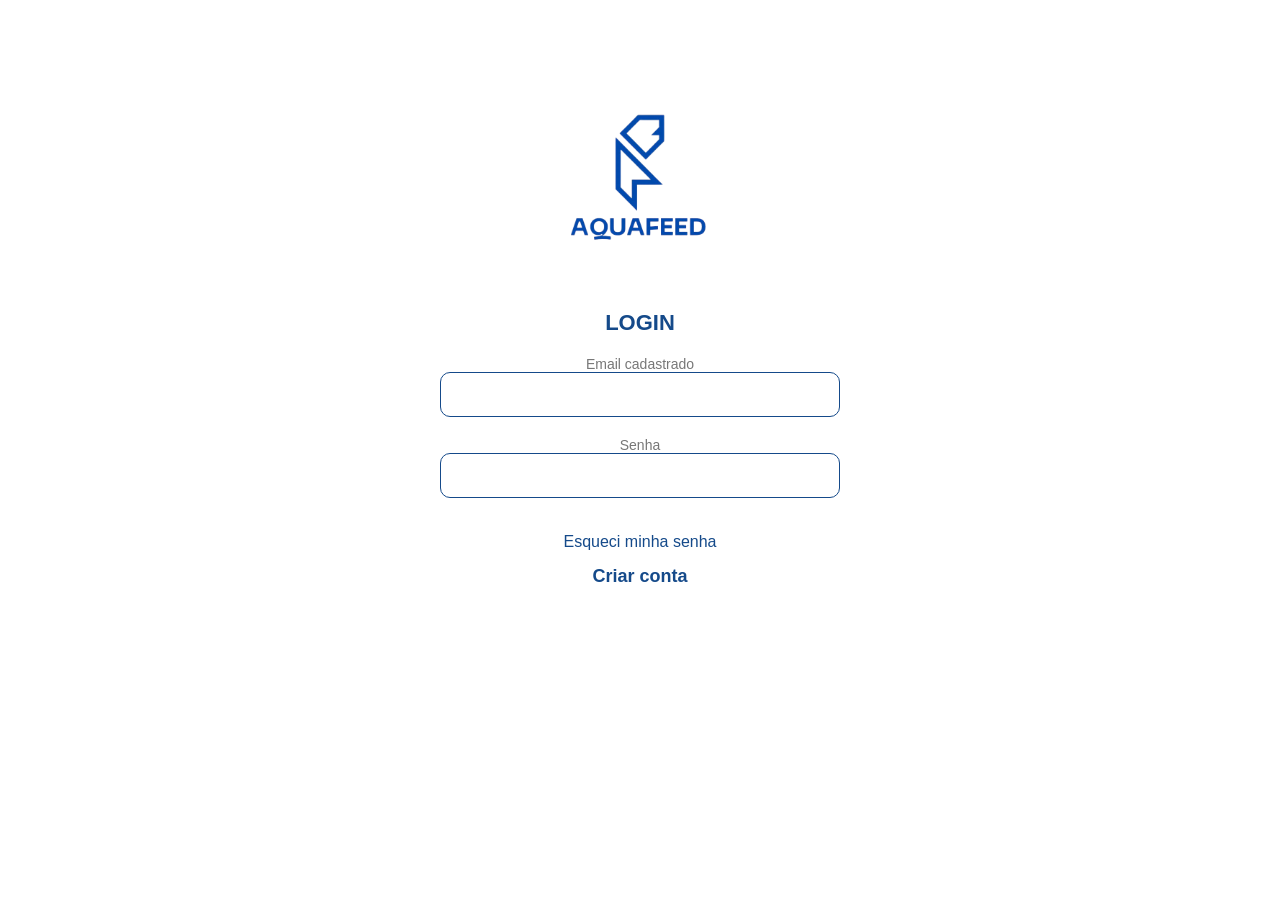
==== index.html @ aeac720f "Primeira tela de login AQUAFEED" ====
<!DOCTYPE html>
<html lang="pt-BR">

<head>
    <meta charset="UTF-8">
    <meta name="viewport" content="width=device-width, initial-scale=1.0">

    <title>AQUAFEED</title>

    <link rel="stylesheet" href="style.css">
</head>

<body>

    <main class="container">

        <img src="logo.png" alt="Logo Aquafeed" class="logo">

        <h1>LOGIN</h1>

        <label>Email cadastrado</label>
        <input type="email">

        <label>Senha</label>
        <input type="password">

        <a href="#">Esqueci minha senha</a>

        <a href="#" class="criar-conta">
            Criar conta
        </a>

    </main>


    <script src="script.js"></script>

</body>

</html>
---- style.css ----
* {
    margin: 0;
    padding: 0;
    box-sizing: border-box;
}


body {
    font-family: Arial, sans-serif;
    background: white;
}


.container {

    width: 90%;
    max-width: 400px;

    margin: auto;
    margin-top: 80px;

    display: flex;
    flex-direction: column;
    align-items: center;

}


.logo {

    width: 180px;
    margin-bottom: 50px;

}


h1 {

    color: #154a8a;
    font-size: 22px;

    margin-bottom: 20px;

}


label {

    color: #777;
    font-size: 14px;

}


input {

    width: 100%;
    height: 45px;

    border-radius: 10px;
    border: 1px solid #154a8a;

    margin-bottom: 20px;

}


a {

    text-decoration: none;
    color: #154a8a;

    margin-top: 15px;

}


.criar-conta {

    font-size: 18px;
    font-weight: bold;

}
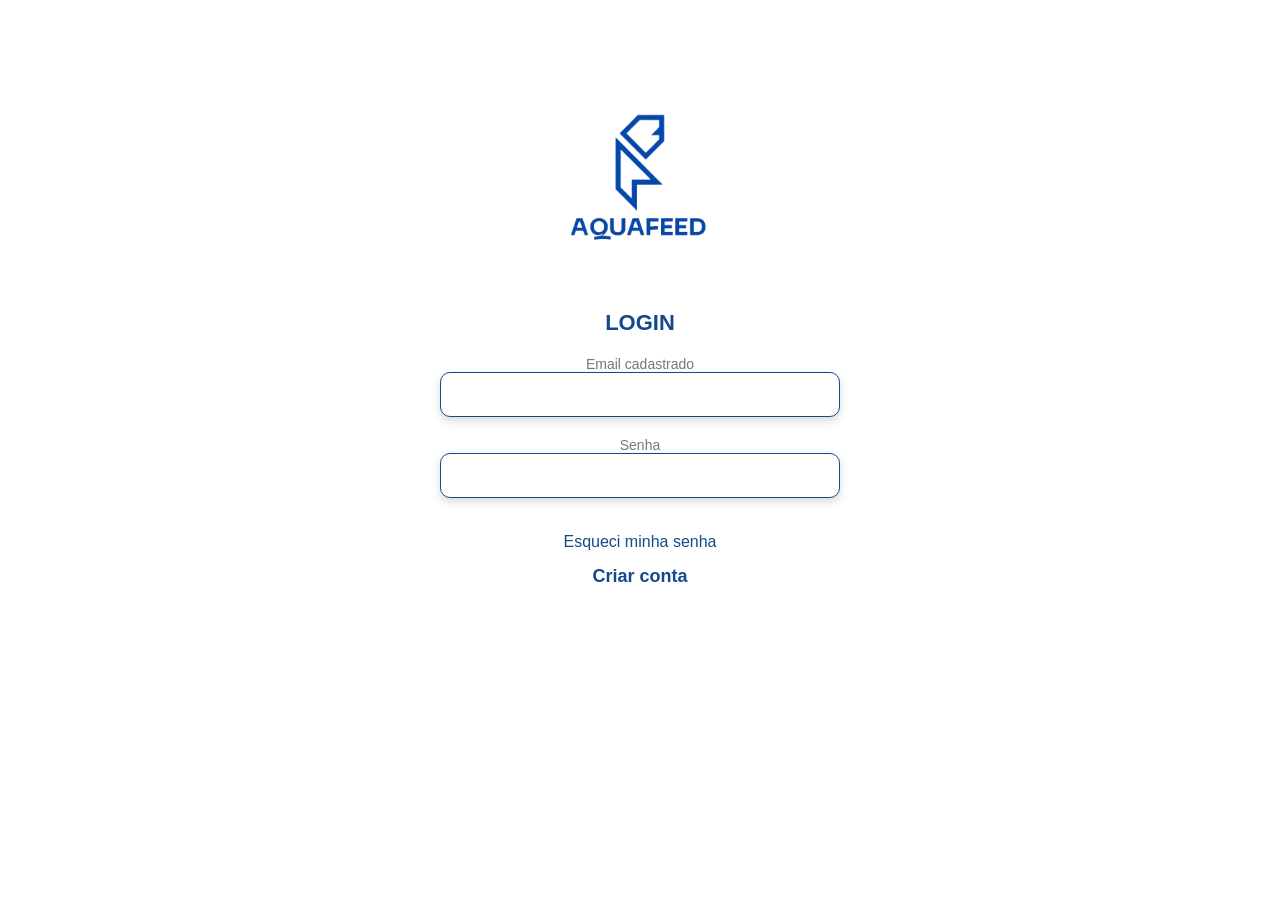
==== commit 24265a20: "Adicionando sombra nos campos de login" ====
--- a/index.html
+++ b/index.html
@@ -7,14 +7,14 @@
 
     <title>AQUAFEED</title>
 
-    <link rel="stylesheet" href="style.css">
+    <link rel="stylesheet" href="css/style.css">
 </head>
 
 <body>
 
     <main class="container">
 
-        <img src="logo.png" alt="Logo Aquafeed" class="logo">
+        <img src="images/logo.png" alt="Logo Aquafeed" class="logo">
 
         <h1>LOGIN</h1>
 
@@ -33,7 +33,7 @@
     </main>
 
 
-    <script src="script.js"></script>
+   <script src="js/script.js"></script>
 
 </body>
 
--- a/css/style.css
+++ b/css/style.css
@@ -0,0 +1,90 @@
+* {
+    margin: 0;
+    padding: 0;
+    box-sizing: border-box;
+}
+
+
+body {
+    font-family: Arial, sans-serif;
+    background: white;
+}
+
+
+.container {
+
+    width: 90%;
+    max-width: 400px;
+
+    margin: auto;
+    margin-top: 80px;
+
+    display: flex;
+    flex-direction: column;
+    align-items: center;
+
+}
+
+
+.logo {
+
+    width: 180px;
+    margin-bottom: 50px;
+
+}
+
+
+h1 {
+
+    color: #154a8a;
+    font-size: 22px;
+
+    margin-bottom: 20px;
+
+}
+
+
+label {
+
+    color: #777;
+    font-size: 14px;
+
+}
+
+
+input {
+
+    width: 100%;
+    height: 45px;
+
+    border-radius: 10px;
+
+    border: 1px solid #154a8a;
+
+    margin-bottom: 20px;
+
+    padding: 0 15px;
+
+    box-shadow: 0px 4px 10px rgba(0, 0, 0, 0.15);
+
+    outline: none;
+
+}
+
+
+a {
+
+    text-decoration: none;
+    color: #154a8a;
+
+    margin-top: 15px;
+
+}
+
+
+.criar-conta {
+
+    font-size: 18px;
+    font-weight: bold;
+
+}
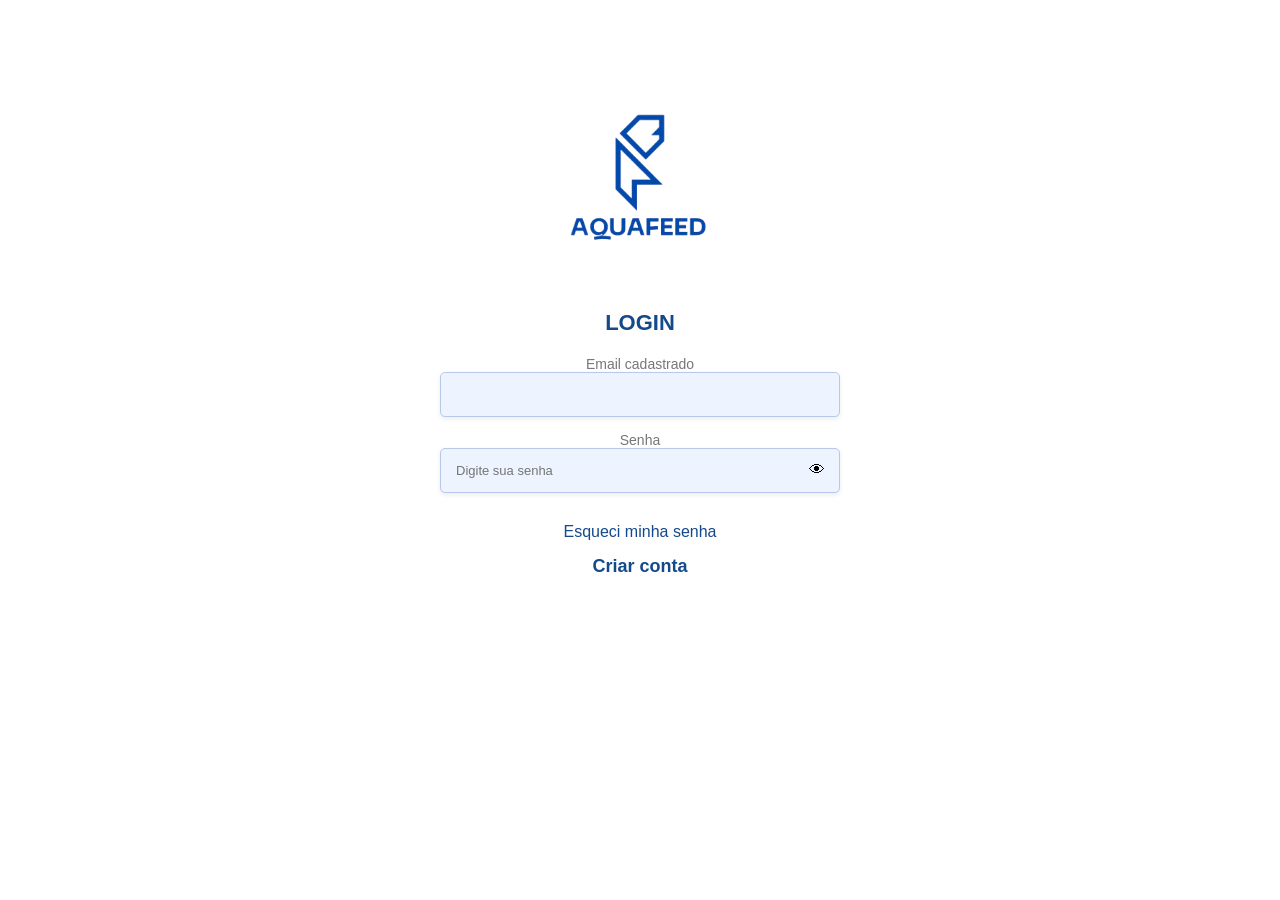
==== commit 285b49f4: "Adicionando mostrar senha no login" ====
--- a/index.html
+++ b/index.html
@@ -22,13 +22,28 @@
         <input type="email">
 
         <label>Senha</label>
-        <input type="password">
+
+
+<div class="campo-senha">
+
+    <input 
+    id="senhaLogin"
+    type="password"
+    placeholder="Digite sua senha">
+
+
+    <span onclick="mostrarSenha('senhaLogin')">
+        👁
+    </span>
+
+
+</div>
 
         <a href="#">Esqueci minha senha</a>
 
-        <a href="#" class="criar-conta">
-            Criar conta
-        </a>
+       <a href="cadastro.html" class="criar-conta">
+    Criar conta
+</a>
 
     </main>
 
--- a/css/style.css
+++ b/css/style.css
@@ -57,15 +57,19 @@
     width: 100%;
     height: 45px;
 
-    border-radius: 10px;
+    border-radius: 5px;
 
-    border: 1px solid #154a8a;
+    border: 1px solid #b8c8e8;
 
-    margin-bottom: 20px;
+    background-color: #edf4ff;
+
+    margin-bottom: 15px;
 
     padding: 0 15px;
 
-    box-shadow: 0px 4px 10px rgba(0, 0, 0, 0.15);
+    font-size: 13px;
+
+    box-shadow: 0px 2px 5px rgba(0, 0, 0, 0.08);
 
     outline: none;
 
@@ -87,4 +91,94 @@
     font-size: 18px;
     font-weight: bold;
 
+}
+.cadastro {
+
+    margin-top: 20px;
+
+}
+
+
+.voltar {
+
+    align-self: flex-start;
+
+    font-size: 25px;
+
+    color: #333;
+
+}
+
+
+.descricao {
+
+    text-align: center;
+
+    color: #555;
+
+    font-size: 14px;
+
+    margin-bottom: 20px;
+
+}
+
+
+button {
+
+    width: 90%;
+
+    height: 40px;
+
+    background: #10358a;
+
+    color: white;
+
+    border: none;
+
+    border-radius: 20px;
+
+    font-weight: bold;
+
+    margin-top: 10px;
+
+}
+
+
+.ou {
+
+    margin: 15px;
+
+    color: #555;
+
+    font-size: 14px;
+
+}
+.campo-senha {
+
+    width: 100%;
+
+    position: relative;
+
+}
+
+
+.campo-senha input {
+
+    width: 100%;
+
+}
+
+
+.campo-senha span {
+
+    position: absolute;
+
+    right: 15px;
+
+    top: 13px;
+
+    cursor: pointer;
+
+    font-size: 16px;
+
 }
